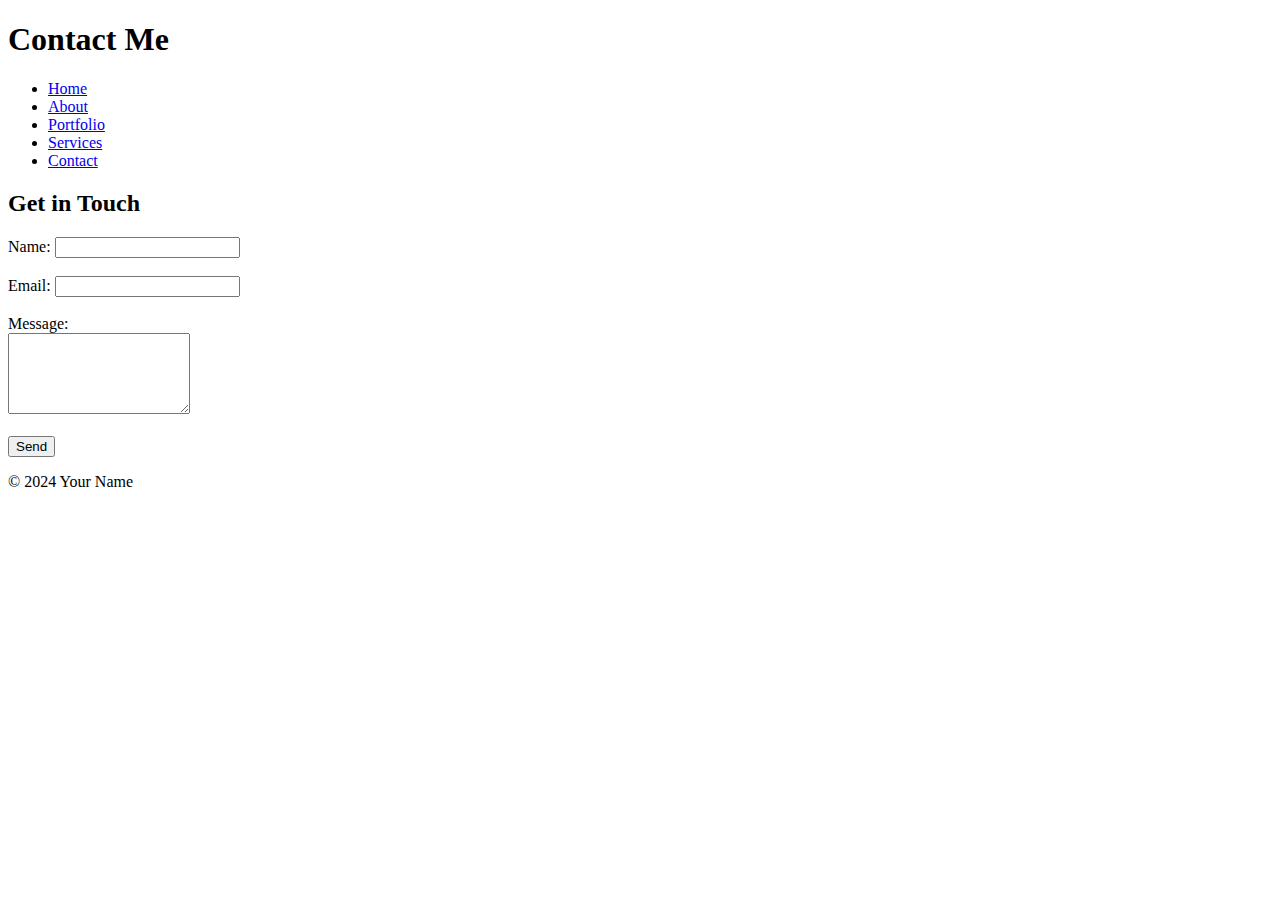
==== contact.html @ 96953a73 "Add files via upload" ====
<!DOCTYPE html>
<html lang="en">
<head>
    <meta charset="UTF-8">
    <meta name="viewport" content="width=device-width, initial-scale=1.0">
    <title>Contact Me - Your Website</title>
    <link rel="stylesheet" href="css/styles.css">
</head>
<body>
    <header>
        <h1>Contact Me</h1>
        <nav>
            <ul>
                <li><a href="index.html">Home</a></li>
                <li><a href="about.html">About</a></li>
                <li><a href="portfolio.html">Portfolio</a></li>
                <li><a href="services.html">Services</a></li>
                <li><a href="contact.html">Contact</a></li>
            </ul>
        </nav>
    </header>
    
    <main>
        <section>
            <h2>Get in Touch</h2>
            <form action="mailto:your-email@example.com" method="post" enctype="text/plain">
                <label for="name">Name:</label>
                <input type="text" id="name" name="name" required><br><br>
                <label for="email">Email:</label>
                <input type="email" id="email" name="email" required><br><br>
                <label for="message">Message:</label><br>
                <textarea id="message" name="message" rows="5" required></textarea><br><br>
                <button type="submit">Send</button>
            </form>
        </section>
    </main>

    <footer>
        <p>&copy; 2024 Your Name</p>
    </footer>
</body>
</html>
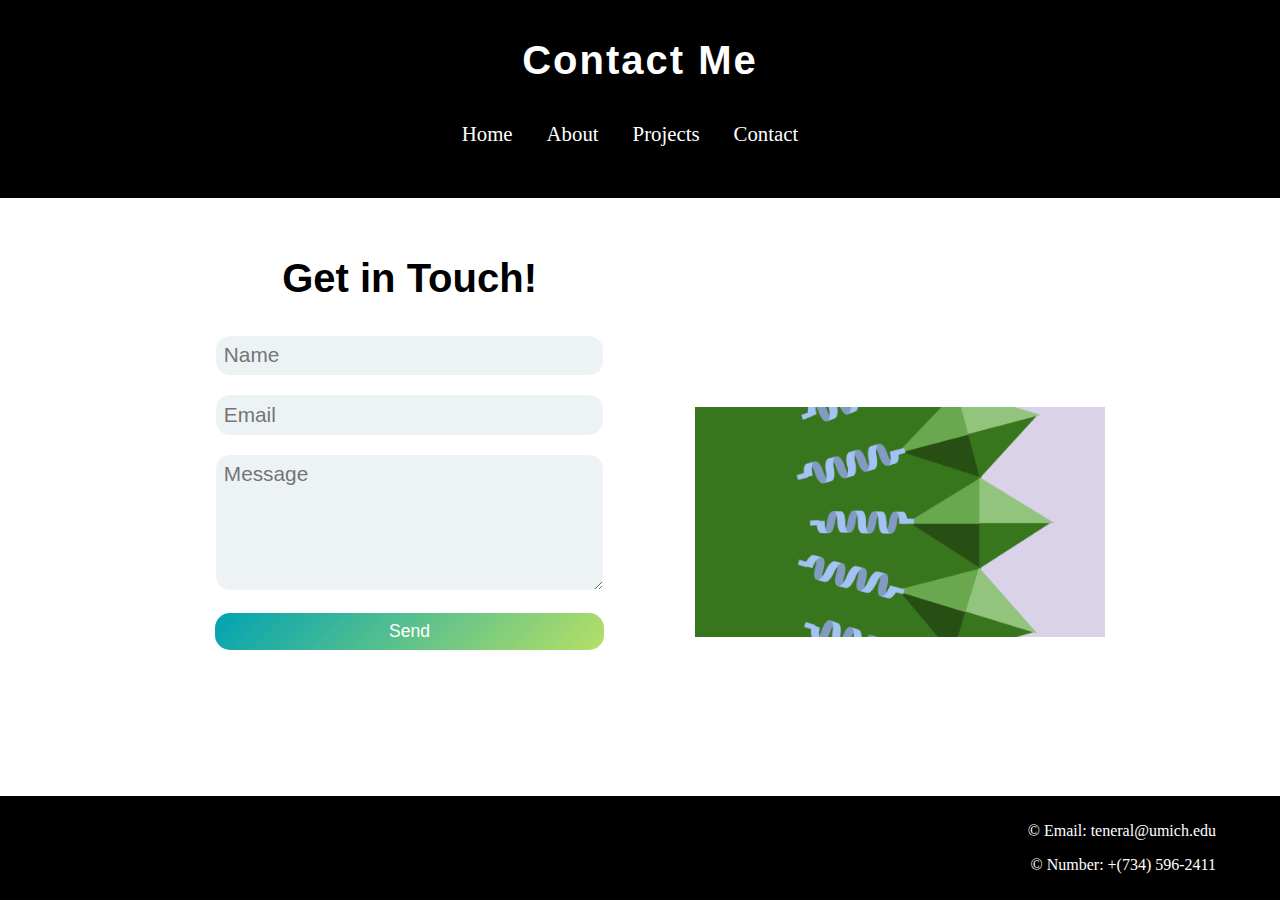
==== commit 198f3900: "Website update" ====
--- a/contact.html
+++ b/contact.html
@@ -3,8 +3,9 @@
 <head>
     <meta charset="UTF-8">
     <meta name="viewport" content="width=device-width, initial-scale=1.0">
-    <title>Contact Me - Your Website</title>
-    <link rel="stylesheet" href="css/styles.css">
+    <title>Contact Me - Jack Guo</title>
+    <link rel="icon" sizes="32x32" href="pictures/flavicon.png" type="image/png">
+    <link rel="stylesheet" href="css/styles_contact.css">
 </head>
 <body>
     <header>
@@ -13,8 +14,7 @@
             <ul>
                 <li><a href="index.html">Home</a></li>
                 <li><a href="about.html">About</a></li>
-                <li><a href="portfolio.html">Portfolio</a></li>
-                <li><a href="services.html">Services</a></li>
+                <li><a href="portfolio.html">Projects</a></li>
                 <li><a href="contact.html">Contact</a></li>
             </ul>
         </nav>
@@ -22,21 +22,20 @@
     
     <main>
         <section>
-            <h2>Get in Touch</h2>
-            <form action="mailto:your-email@example.com" method="post" enctype="text/plain">
-                <label for="name">Name:</label>
-                <input type="text" id="name" name="name" required><br><br>
-                <label for="email">Email:</label>
-                <input type="email" id="email" name="email" required><br><br>
-                <label for="message">Message:</label><br>
-                <textarea id="message" name="message" rows="5" required></textarea><br><br>
+            <form action="https://formspree.io/f/xwpkvqqp" method="POST">
+                <h2><b>Get in Touch!</b></h2>
+                <input type="text" id="name" name="name" placeholder="Name" required><br><br>
+                <input type="email" id="email" name="email" placeholder="Email" required><br><br>
+                <textarea id="message" name="message" placeholder="Message" rows="5" required></textarea><br><br>
                 <button type="submit">Send</button>
             </form>
+            <img src="pictures/enc3.png">
         </section>
     </main>
 
     <footer>
-        <p>&copy; 2024 Your Name</p>
+        <p>&copy; Email: teneral@umich.edu</p>
+        <p>&copy; Number: +(734) 596-2411</p>
     </footer>
 </body>
 </html>
--- a/css/styles_contact.css
+++ b/css/styles_contact.css
@@ -0,0 +1,164 @@
+/* General Page Style */
+/* Apply a fade-in effect when the page loads */
+@keyframes fadeIn {
+    from { opacity: 0; }
+    to { opacity: 1; }
+}
+
+html, body {
+    height: 100%;
+    margin: 0;
+    padding: 0;
+    display: flex;
+    flex-direction: column;
+    animation: fadeIn 1s ease-in; /* 1 second fade-in animation */
+}
+
+/* Header Style with Organic Shape and Gradient */
+header {
+    background: black;
+    color: white;
+    padding: 25px 0 50px; /* Reduced padding for smaller header */
+    text-align: center;
+    z-index: 1;
+    display: block;
+}
+
+header h1 {
+    margin-top: 1%;
+    font-size: 2.5em; /* Reduced font size for smaller header */
+    letter-spacing: 2px;
+    font-family: Arial;
+    padding-bottom: 10px;
+}
+
+/* Navigation */
+nav ul {
+    list-style-type: none;
+    margin: 20px 0 0;
+    padding: 0;
+    overflow: hidden;
+}
+
+nav ul li {
+    display: inline;
+    margin-right: 20px;
+}
+
+nav ul li a {
+    color: white; /* Adjusted link color */
+    text-decoration: none;
+    font-size: 1.3em;
+    transition: transform 0.2s ease;
+    display: inline-block;
+    padding: 2px 5px; /* Adds space around text */
+}
+
+nav ul li a:hover {
+    transform: scale(1.2);
+}
+
+main {
+    max-width: 100%;
+    margin-inline: 10%; /* Maintain side margins for width */
+    flex-grow: 1;
+}
+
+main p {
+    padding: 20px 15%;
+    font-size: 1.3em;
+    font-family: Arial, Helvetica, sans-serif;
+}
+
+/* Section Titles */
+h2 {    
+    font-size: 2.5em;
+    font-family: Arial;
+    text-align: center;
+    color: black;
+    border-radius: 5px;
+
+}
+
+/* Form Styles */
+form {
+    padding: 1% 1%; /* Reduce padding to decrease form height */
+    width: 40%;
+    box-sizing: border-box;
+    display: inline-block;
+    margin-inline: 7.5%;
+    margin-top: 1.5%;
+}
+
+/* Form Input Fields */
+form input[type="text"],
+form input[type="email"],
+form textarea {
+    width: 100%;
+    padding: 2%; /* Reduce input field padding */
+    border: 1px solid white;
+    background-color: #edf2f4;
+    border-radius: 15px;
+    box-sizing: border-box;
+    font-size: 1.3em;
+    font-family: Arial;
+}
+
+/* Form Button */
+form button {
+    background: linear-gradient(135deg, #00a3b2, #b7df66);
+    color: white;
+    border: none;
+    width: 100%;
+    padding: 2% 1%; /* Adjust button padding */
+    cursor: pointer;
+    font-size: 1.1em;
+    border-radius: 15px;
+    transition: all 0.2s ease;
+}
+
+form button:hover {
+    background: linear-gradient(135deg, #007c92, #1b4332);
+    transform: scale(1.05); /* Scale up button slightly */
+}
+
+img {
+    width: 40%;
+    height: auto; /* Maintain aspect ratio */
+    display: inline-block;
+}
+
+footer {
+    padding: 10px 0px;
+    background: black;
+    width: 100%; /* Full width */
+}
+
+footer {
+    text-align: center;
+    padding: 10px 0px;
+    background: black;
+    width: 100%; /* Full width */
+}
+
+footer p {
+    color: white;
+    margin-right: 5%;
+    text-align: right;
+}
+
+/* Responsive Design */
+@media (max-width: 768px) {
+    nav ul li {
+        display: block;
+        margin: 10px 0;
+    }
+
+    main {
+        padding: 20px;
+    }
+
+    form {
+        width: 100%;
+    }
+}
